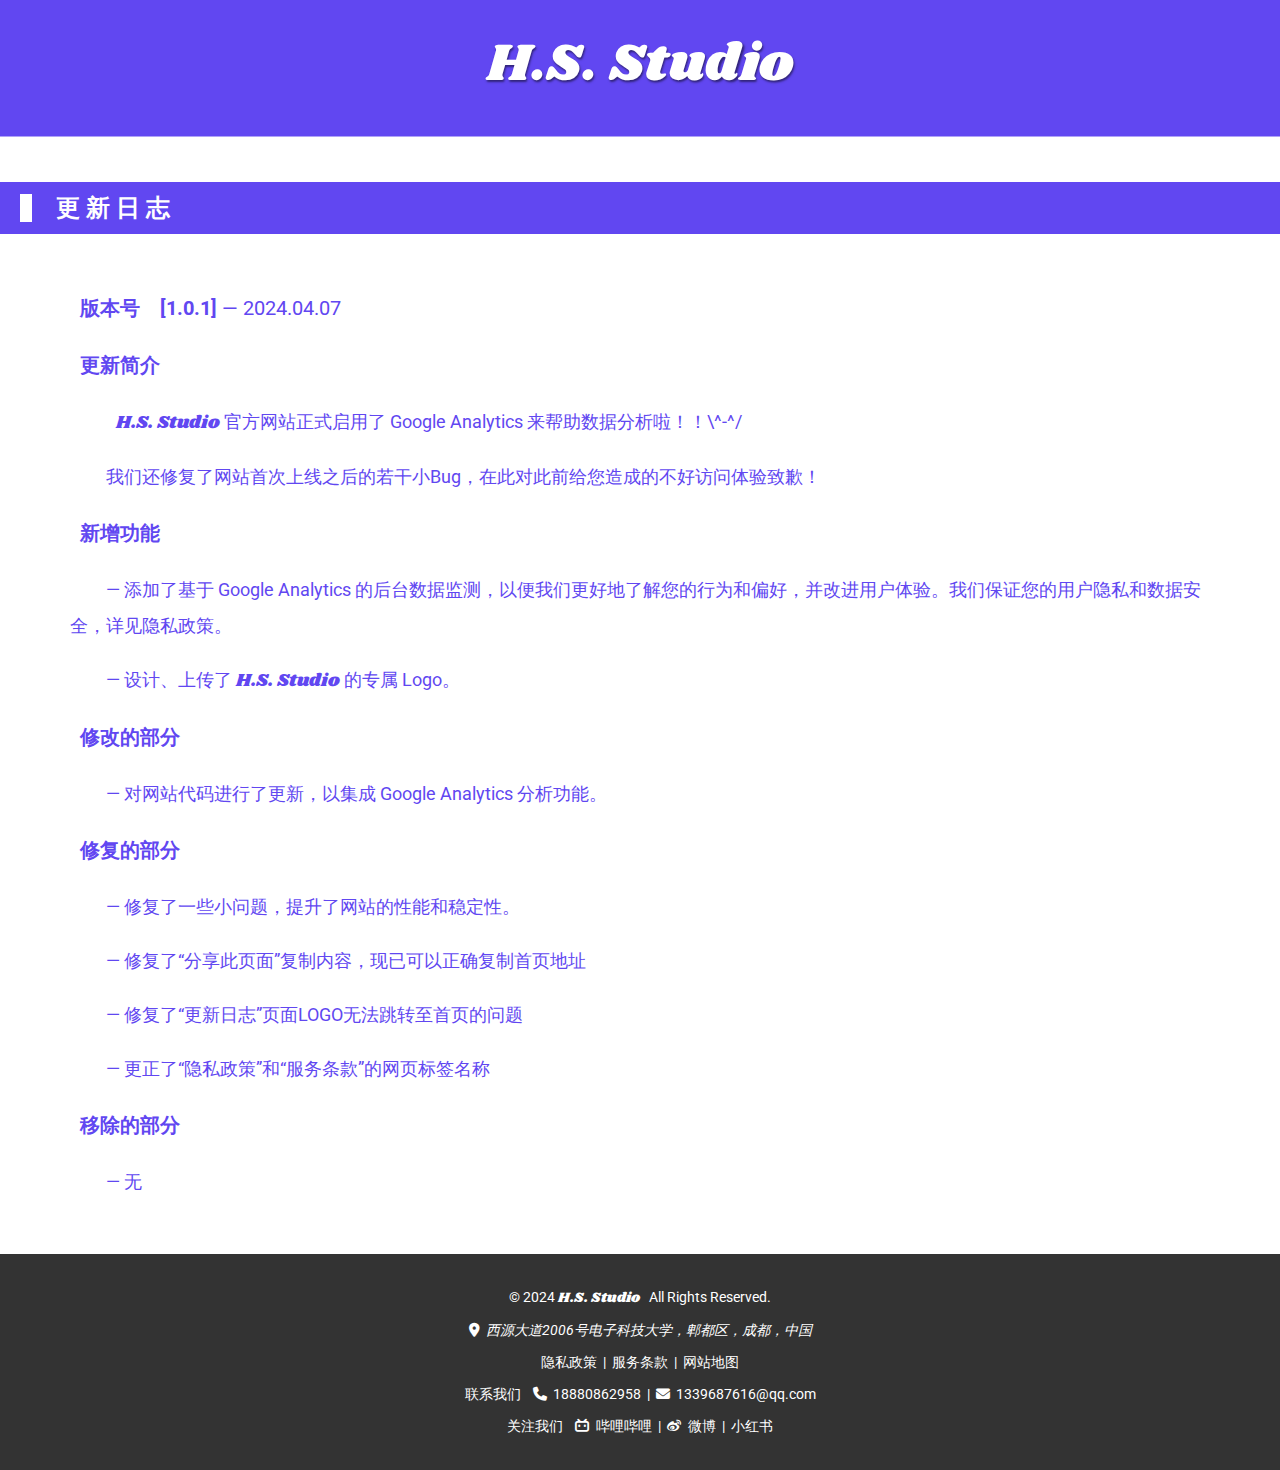
==== changelog.html @ 660ad576 "Add files via upload" ====
<!DOCTYPE html>
<head>
    <meta charset="UTF-8">
    <meta name="viewport" content="width=device-width, initial-scale=1.0">
    <meta name="author" content="冯高阳">
    <link rel="icon" type="image/x-icon" href="assets/fonts/favicon/favicon.ico">
    <title>更新日志</title>

    <link href="assets/fonts/css/all.css" rel="stylesheet">
    <link href="http://fonts.font.im/css?family=Shrikhand" rel="stylesheet">
    <link href="https://fonts.font.im/css?family=Roboto" rel="stylesheet">

    <link rel="stylesheet" type="text/css" href="assets/css/header.css">
    <link rel="stylesheet" type="text/css" href="assets/css/footer.css">
    <link rel="stylesheet" type="text/css" href="assets/css/text.css">

    <!-- Google tag (gtag.js) -->
    <script async src="https://www.googletagmanager.com/gtag/js?id=G-VNW9V05QYS"></script>
    <script>
        window.dataLayer = window.dataLayer || [];
        function gtag(){dataLayer.push(arguments);}
        gtag('js', new Date());

        gtag('config', 'G-VNW9V05QYS');
    </script>
</head>
<body>
    <header class="pages"><h1><a href="index.html">H.S. Studio</a></h1></header>
    <p class="blank"></p>
    <h2><span style="background-color: #fff;">&nbsp;&nbsp;</span>&nbsp;&nbsp;&nbsp;&nbsp;更 新 日 志</h2>
    <p class="blank"></p>

    <h3>版本号 &nbsp;&nbsp;&nbsp;[1.0.1] <span style="font-weight: lighter;">— 2024.04.07</span></h3>
    <h3>更新简介</h3>
    <p class="text" style="padding: 0 80px 0 80px;"><span style="font-family: 'Shrikhand', cursive;">H.S. Studio</span> 官方网站正式启用了 Google Analytics 来帮助数据分析啦！！\^-^/</p>
    <p class="text" style="padding: 0 70px 0 70px;">我们还修复了网站首次上线之后的若干小Bug，在此对此前给您造成的不好访问体验致歉！</p>
    <h3>新增功能</h3>
    <p class="text" style="padding: 0 70px 0 70px;">— 添加了基于 Google Analytics 的后台数据监测，以便我们更好地了解您的行为和偏好，并改进用户体验。我们保证您的用户隐私和数据安全，详见<a href="pages/privacy_policy.html">隐私政策</a>。</p>
    <p class="text" style="padding: 0 70px 0 70px;">— 设计、上传了 <span style="font-family: 'Shrikhand', cursive;">H.S. Studio</span> 的专属 Logo。</p>
    <h3>修改的部分</h3>
    <p class="text" style="padding: 0 70px 0 70px;">— 对网站代码进行了更新，以集成 Google Analytics 分析功能。</p>
    <h3>修复的部分</h3>
    <p class="text" style="padding: 0 70px 0 70px;">— 修复了一些小问题，提升了网站的性能和稳定性。</p>
    <p class="text" style="padding: 0 70px 0 70px;">— 修复了“分享此页面”复制内容，现已可以正确复制首页地址</p>
    <p class="text" style="padding: 0 70px 0 70px;">— 修复了“更新日志”页面LOGO无法跳转至首页的问题</p>
    <p class="text" style="padding: 0 70px 0 70px;">— 更正了“隐私政策”和“服务条款”的网页标签名称</p>
    <h3>移除的部分</h3>
    <p class="text" style="padding: 0 70px 0 70px;">— 无</p>
    
    <p class="blank"></p>
    <footer>
        <p>&copy; 2024 <span style="font-family: 'Shrikhand', cursive;">H.S. Studio</span>&nbsp;&nbsp;&nbsp;All Rights Reserved.</p>
        <p><address><i class="fa-solid fa-location-dot"></i> &nbsp;西源大道2006号电子科技大学，郫都区，成都，中国</address></p>
        <p><a href="pages/privacy_policy.html">隐私政策</a> &nbsp;| &nbsp;<a href="pages/service_terms.html">服务条款</a> &nbsp;| &nbsp;<a href="pages/website_map.html">网站地图</a></p>
        <p>联系我们&nbsp;&nbsp;&nbsp; <i class="fa-solid fa-phone"></i> &nbsp;<a href="tel:18880862958">18880862958</a> &nbsp;| &nbsp;<i class="fa-solid fa-envelope"></i> &nbsp;<a href="mailto:1339687616@qq.com">1339687616@qq.com</a></p>
        <p>关注我们&nbsp;&nbsp;&nbsp; <a href="https://space.bilibili.com/571340690?spm_id_from=333.1007.0.0"><i class="fa-brands fa-bilibili"> &nbsp;</i>哔哩哔哩</a> &nbsp;| &nbsp;<a href="https://weibo.com/u/7781347601"><i class="fa-brands fa-weibo"> &nbsp;</i>微博</a> &nbsp;| &nbsp;<a href="https://www.xiaohongshu.com/user/profile/640d3080000000001f030363?xhsshare=CopyLink&appuid=640d3080000000001f030363&apptime=1712228020">小红书</a></p>
    </footer>
</body>
</html>
---- assets/css/header.css ----
body, header, nav, ul, li, a, h1 {
    margin: 0;
    padding: 0;
    list-style: none;
    text-decoration: none;
}
header {
    background-color: rgb(97, 71, 241);
    color: #fff;
    padding: 10px 0;
    font-family: 'Roboto', sans-serif;
    font-size: 16px;
    transition: all 0.3s ease;
}
h1 {
    font-family: 'Shrikhand', cursive;
    font-size: 48px;
    font-weight: lighter;
    padding: 20px;
    text-align: center;
}
nav ul {
    display: flex;
    justify-content: center;
    border-top: 6px double #fff;
    padding-top: 10px;
}
nav ul li a {
    color: #fff;
    font-size: 18px;
    padding: 12px 20px;
    transition: all 0.3s ease;
}
header.pages:hover {
    text-decoration: none;
    transform: scale(1.1);
    text-shadow: 1px 1px 2px rgba(0, 0, 0, 0.5);
    transition: all 0.3s ease;
}
header.pages a:hover {
    text-decoration: none;
}
nav ul li a:hover {
    background-color: #fff;
    color: rgb(97, 71, 241);
    border-color: #fff;
    text-decoration: none;
}
---- assets/css/footer.css ----
footer {
    background-color: #333;
    color: #fff;
    padding: 20px;
    text-align: center;
    font-family: 'Roboto', sans-serif;
    font-size: 14px;
}  
footer a {
    color: #fff;
    text-decoration: none;
}    
footer a:hover {
    text-decoration: underline;
}
---- assets/css/text.css ----
h2 {
    margin: 0;
    padding: 0;
    list-style: none;
    text-decoration: none;
}
p.blank {
    height: 20px;
    color: #fff;
}
h2 {
    background-color: rgb(97, 71, 241);
    color: #fff;
    padding-top: 10px;
    padding-left: 20px;
    padding-bottom: 10px;
    font-family: 'Roboto', sans-serif;
    font-size: 24px;
}
h3 {
    color: rgb(97, 71, 241);
    padding-top: 5px;
    padding-left: 80px;
    padding-bottom: 5px;
    font-family: 'Roboto', sans-serif;
    font-size: 20px;
}
h4 {
    color: rgb(97, 71, 241);
    padding: 0 0 0 100px;
    font-family: 'Roboto', sans-serif;
    font-size: 18px;
}
a {
    color: inherit;
    text-decoration: none;
}
a:hover {
    text-decoration: underline;
}
a:visited {
    color: inherit;
}
p.text {
    color: rgb(97, 71, 241);
    font-family: 'Roboto', sans-serif;
    font-size: 18px;
    line-height: 2;
    text-indent: 2em;
    padding: 0 50px 0 50px;
}
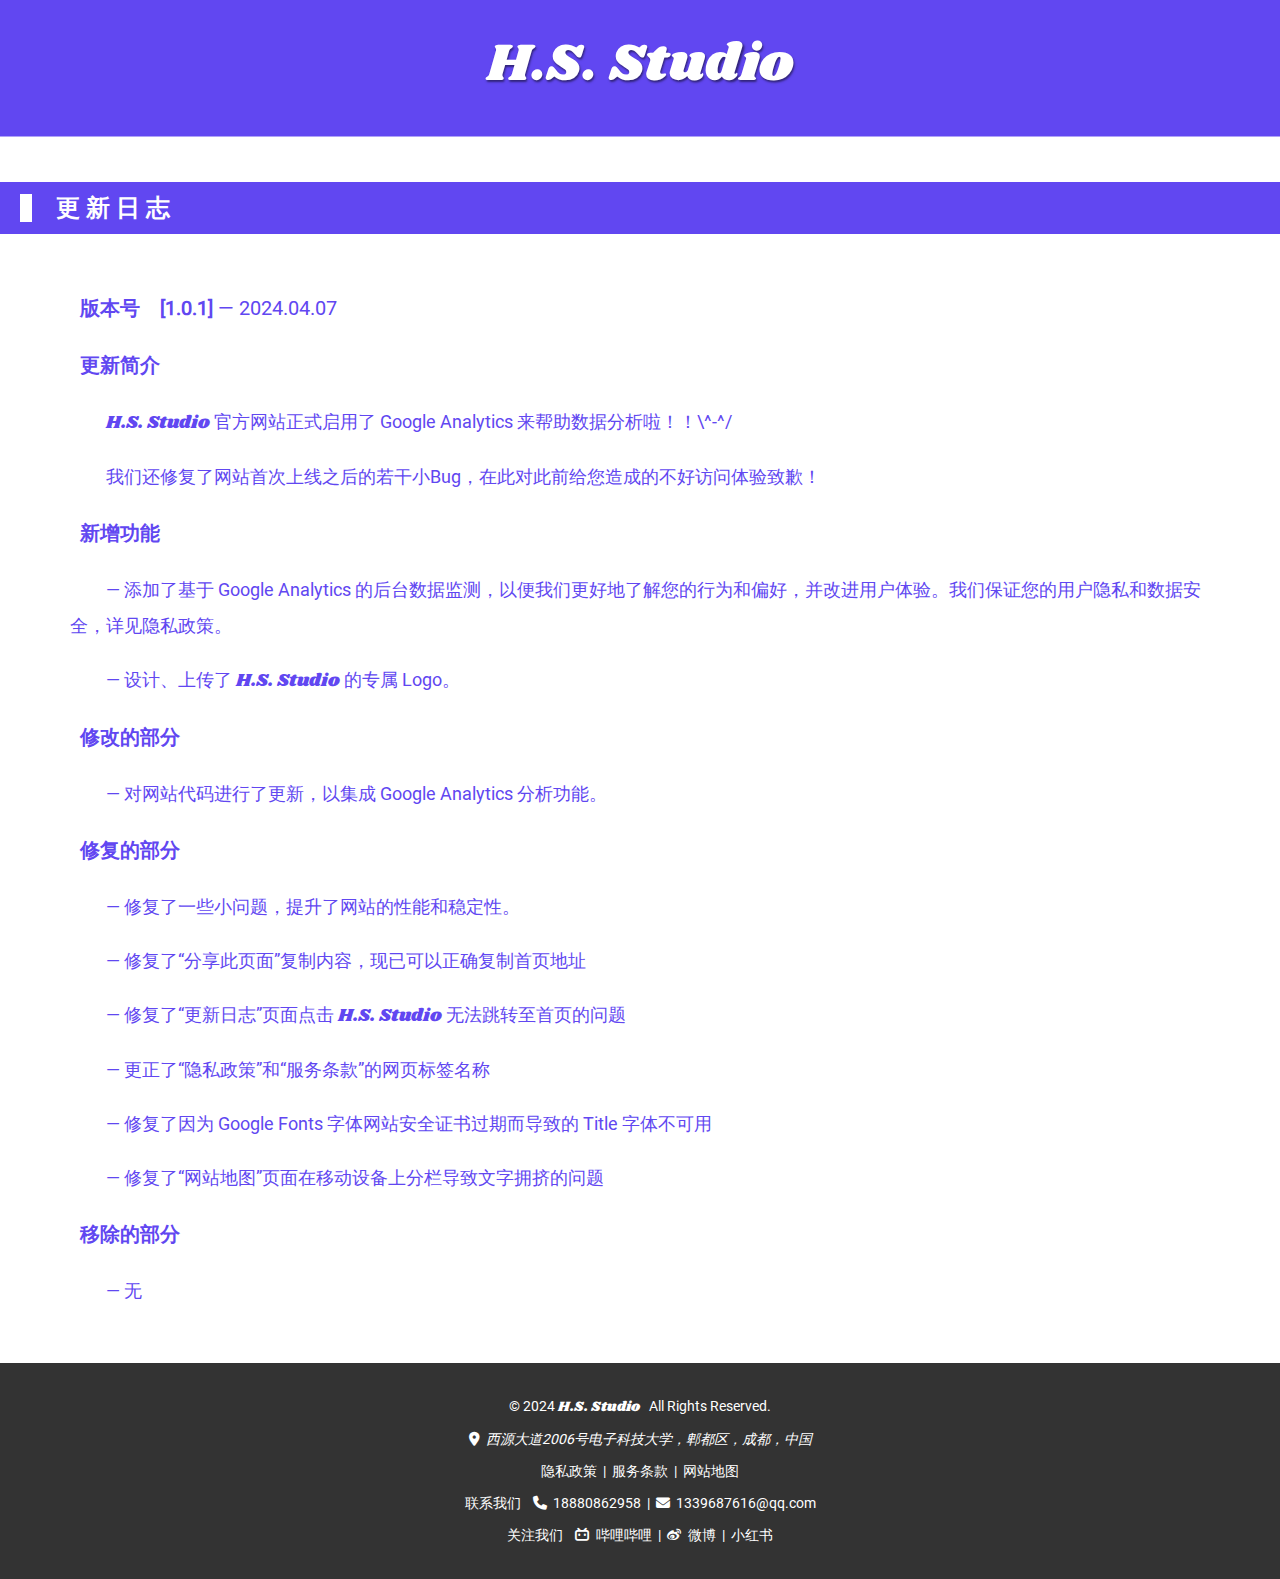
==== commit 1668d419: "Add files via upload" ====
--- a/changelog.html
+++ b/changelog.html
@@ -6,10 +6,8 @@
     <link rel="icon" type="image/x-icon" href="assets/fonts/favicon/favicon.ico">
     <title>更新日志</title>
 
-    <link href="assets/fonts/css/all.css" rel="stylesheet">
-    <link href="http://fonts.font.im/css?family=Shrikhand" rel="stylesheet">
-    <link href="https://fonts.font.im/css?family=Roboto" rel="stylesheet">
-
+    <link rel="stylesheet" type="text/css" href="assets/fonts/css/all.css">
+    <link rel="stylesheet" type="text/css" href="assets/css/font.css">
     <link rel="stylesheet" type="text/css" href="assets/css/header.css">
     <link rel="stylesheet" type="text/css" href="assets/css/footer.css">
     <link rel="stylesheet" type="text/css" href="assets/css/text.css">
@@ -32,7 +30,7 @@
 
     <h3>版本号 &nbsp;&nbsp;&nbsp;[1.0.1] <span style="font-weight: lighter;">— 2024.04.07</span></h3>
     <h3>更新简介</h3>
-    <p class="text" style="padding: 0 80px 0 80px;"><span style="font-family: 'Shrikhand', cursive;">H.S. Studio</span> 官方网站正式启用了 Google Analytics 来帮助数据分析啦！！\^-^/</p>
+    <p class="text" style="padding: 0 70px 0 70px;"><span style="font-family: 'Shrikhand', cursive;">H.S. Studio</span> 官方网站正式启用了 Google Analytics 来帮助数据分析啦！！\^-^/</p>
     <p class="text" style="padding: 0 70px 0 70px;">我们还修复了网站首次上线之后的若干小Bug，在此对此前给您造成的不好访问体验致歉！</p>
     <h3>新增功能</h3>
     <p class="text" style="padding: 0 70px 0 70px;">— 添加了基于 Google Analytics 的后台数据监测，以便我们更好地了解您的行为和偏好，并改进用户体验。我们保证您的用户隐私和数据安全，详见<a href="pages/privacy_policy.html">隐私政策</a>。</p>
@@ -42,8 +40,10 @@
     <h3>修复的部分</h3>
     <p class="text" style="padding: 0 70px 0 70px;">— 修复了一些小问题，提升了网站的性能和稳定性。</p>
     <p class="text" style="padding: 0 70px 0 70px;">— 修复了“分享此页面”复制内容，现已可以正确复制首页地址</p>
-    <p class="text" style="padding: 0 70px 0 70px;">— 修复了“更新日志”页面LOGO无法跳转至首页的问题</p>
+    <p class="text" style="padding: 0 70px 0 70px;">— 修复了“更新日志”页面点击 <span style="font-family: 'Shrikhand', cursive;">H.S. Studio</span> 无法跳转至首页的问题</p>
     <p class="text" style="padding: 0 70px 0 70px;">— 更正了“隐私政策”和“服务条款”的网页标签名称</p>
+    <p class="text" style="padding: 0 70px 0 70px;">— 修复了因为 Google Fonts 字体网站安全证书过期而导致的 Title 字体不可用</p>
+    <p class="text" style="padding: 0 70px 0 70px;">— 修复了“网站地图”页面在移动设备上分栏导致文字拥挤的问题</p>
     <h3>移除的部分</h3>
     <p class="text" style="padding: 0 70px 0 70px;">— 无</p>
     
--- a/assets/css/font.css
+++ b/assets/css/font.css
@@ -0,0 +1,9 @@
+@font-face {
+    font-family: 'Shrikhand';
+    src: url('../fonts/webfonts/Shrikhand/Shrikhand-Regular.ttf') format('truetype');
+}
+
+@font-face {
+    font-family: 'Roboto';
+    src: url('../fonts/webfonts/Roboto/Roboto-Regular.ttf') format('truetype');
+}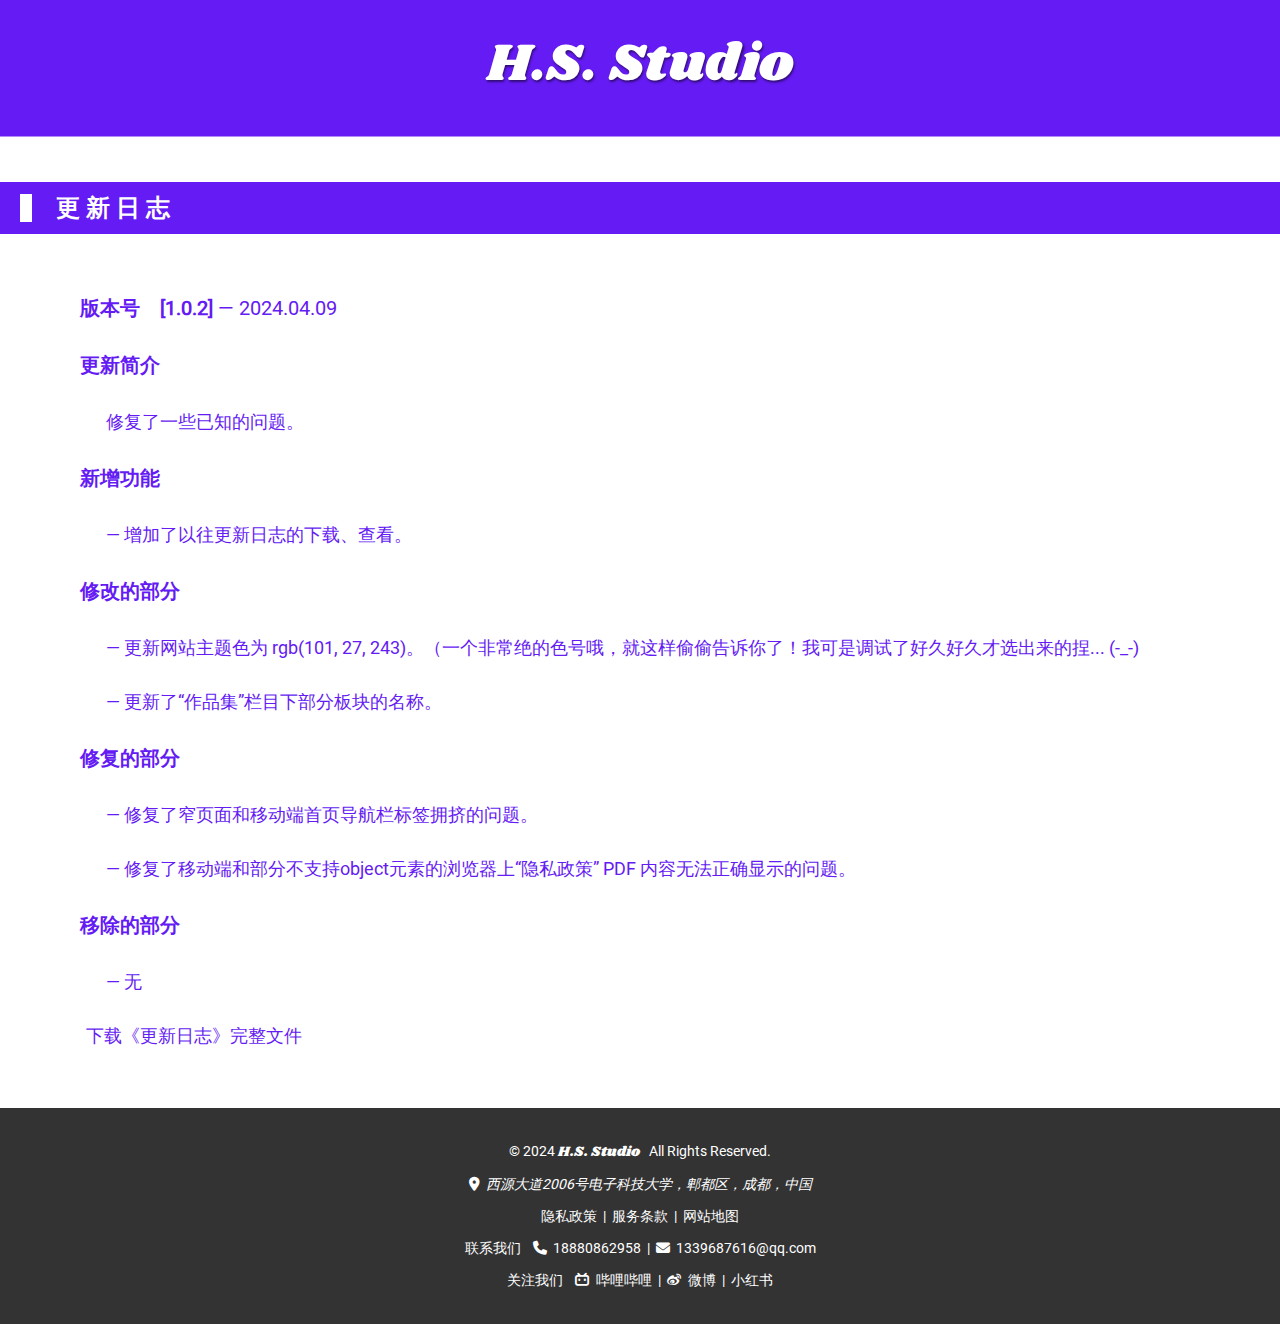
==== commit 28b54997: "Add files via upload" ====
--- a/changelog.html
+++ b/changelog.html
@@ -28,24 +28,21 @@
     <h2><span style="background-color: #fff;">&nbsp;&nbsp;</span>&nbsp;&nbsp;&nbsp;&nbsp;更 新 日 志</h2>
     <p class="blank"></p>
 
-    <h3>版本号 &nbsp;&nbsp;&nbsp;[1.0.1] <span style="font-weight: lighter;">— 2024.04.07</span></h3>
+    <h3>版本号 &nbsp;&nbsp;&nbsp;[1.0.2] <span style="font-weight: lighter;">— 2024.04.09</span></h3>
     <h3>更新简介</h3>
-    <p class="text" style="padding: 0 70px 0 70px;"><span style="font-family: 'Shrikhand', cursive;">H.S. Studio</span> 官方网站正式启用了 Google Analytics 来帮助数据分析啦！！\^-^/</p>
-    <p class="text" style="padding: 0 70px 0 70px;">我们还修复了网站首次上线之后的若干小Bug，在此对此前给您造成的不好访问体验致歉！</p>
+    <p class="text" style="padding: 0 70px 0 70px;">修复了一些已知的问题。</p>
     <h3>新增功能</h3>
-    <p class="text" style="padding: 0 70px 0 70px;">— 添加了基于 Google Analytics 的后台数据监测，以便我们更好地了解您的行为和偏好，并改进用户体验。我们保证您的用户隐私和数据安全，详见<a href="pages/privacy_policy.html">隐私政策</a>。</p>
-    <p class="text" style="padding: 0 70px 0 70px;">— 设计、上传了 <span style="font-family: 'Shrikhand', cursive;">H.S. Studio</span> 的专属 Logo。</p>
+    <p class="text" style="padding: 0 70px 0 70px;">— 增加了以往更新日志的下载、查看。</p>
     <h3>修改的部分</h3>
-    <p class="text" style="padding: 0 70px 0 70px;">— 对网站代码进行了更新，以集成 Google Analytics 分析功能。</p>
+    <p class="text" style="padding: 0 70px 0 70px;">— 更新网站主题色为 rgb(101, 27, 243)。（一个非常绝的色号哦，就这样偷偷告诉你了！我可是调试了好久好久才选出来的捏... (-_-)</p>
+    <p class="text" style="padding: 0 70px 0 70px;">— 更新了“作品集”栏目下部分板块的名称。</p>
     <h3>修复的部分</h3>
-    <p class="text" style="padding: 0 70px 0 70px;">— 修复了一些小问题，提升了网站的性能和稳定性。</p>
-    <p class="text" style="padding: 0 70px 0 70px;">— 修复了“分享此页面”复制内容，现已可以正确复制首页地址</p>
-    <p class="text" style="padding: 0 70px 0 70px;">— 修复了“更新日志”页面点击 <span style="font-family: 'Shrikhand', cursive;">H.S. Studio</span> 无法跳转至首页的问题</p>
-    <p class="text" style="padding: 0 70px 0 70px;">— 更正了“隐私政策”和“服务条款”的网页标签名称</p>
-    <p class="text" style="padding: 0 70px 0 70px;">— 修复了因为 Google Fonts 字体网站安全证书过期而导致的 Title 字体不可用</p>
-    <p class="text" style="padding: 0 70px 0 70px;">— 修复了“网站地图”页面在移动设备上分栏导致文字拥挤的问题</p>
+    <p class="text" style="padding: 0 70px 0 70px;">— 修复了窄页面和移动端首页导航栏标签拥挤的问题。</p>
+    <p class="text" style="padding: 0 70px 0 70px;">— 修复了移动端和部分不支持object元素的浏览器上“隐私政策” PDF 内容无法正确显示的问题。</p>
     <h3>移除的部分</h3>
     <p class="text" style="padding: 0 70px 0 70px;">— 无</p>
+
+    <p class="text"><a href="data/changelog.txt" download>下载《更新日志》完整文件</a></p>
     
     <p class="blank"></p>
     <footer>
--- a/assets/css/header.css
+++ b/assets/css/header.css
@@ -5,7 +5,7 @@
     text-decoration: none;
 }
 header {
-    background-color: rgb(97, 71, 241);
+    background-color: rgb(101, 27, 243);
     color: #fff;
     padding: 10px 0;
     font-family: 'Roboto', sans-serif;
@@ -42,7 +42,7 @@
 }
 nav ul li a:hover {
     background-color: #fff;
-    color: rgb(97, 71, 241);
+    color: rgb(101, 27, 243);
     border-color: #fff;
     text-decoration: none;
 }--- a/assets/css/text.css
+++ b/assets/css/text.css
@@ -9,7 +9,7 @@
     color: #fff;
 }
 h2 {
-    background-color: rgb(97, 71, 241);
+    background-color: rgb(101, 27, 243);
     color: #fff;
     padding-top: 10px;
     padding-left: 20px;
@@ -18,7 +18,7 @@
     font-size: 24px;
 }
 h3 {
-    color: rgb(97, 71, 241);
+    color: rgb(101, 27, 243);
     padding-top: 5px;
     padding-left: 80px;
     padding-bottom: 5px;
@@ -26,7 +26,7 @@
     font-size: 20px;
 }
 h4 {
-    color: rgb(97, 71, 241);
+    color: rgb(101, 27, 243);
     padding: 0 0 0 100px;
     font-family: 'Roboto', sans-serif;
     font-size: 18px;
@@ -42,7 +42,7 @@
     color: inherit;
 }
 p.text {
-    color: rgb(97, 71, 241);
+    color: rgb(101, 27, 243);
     font-family: 'Roboto', sans-serif;
     font-size: 18px;
     line-height: 2;
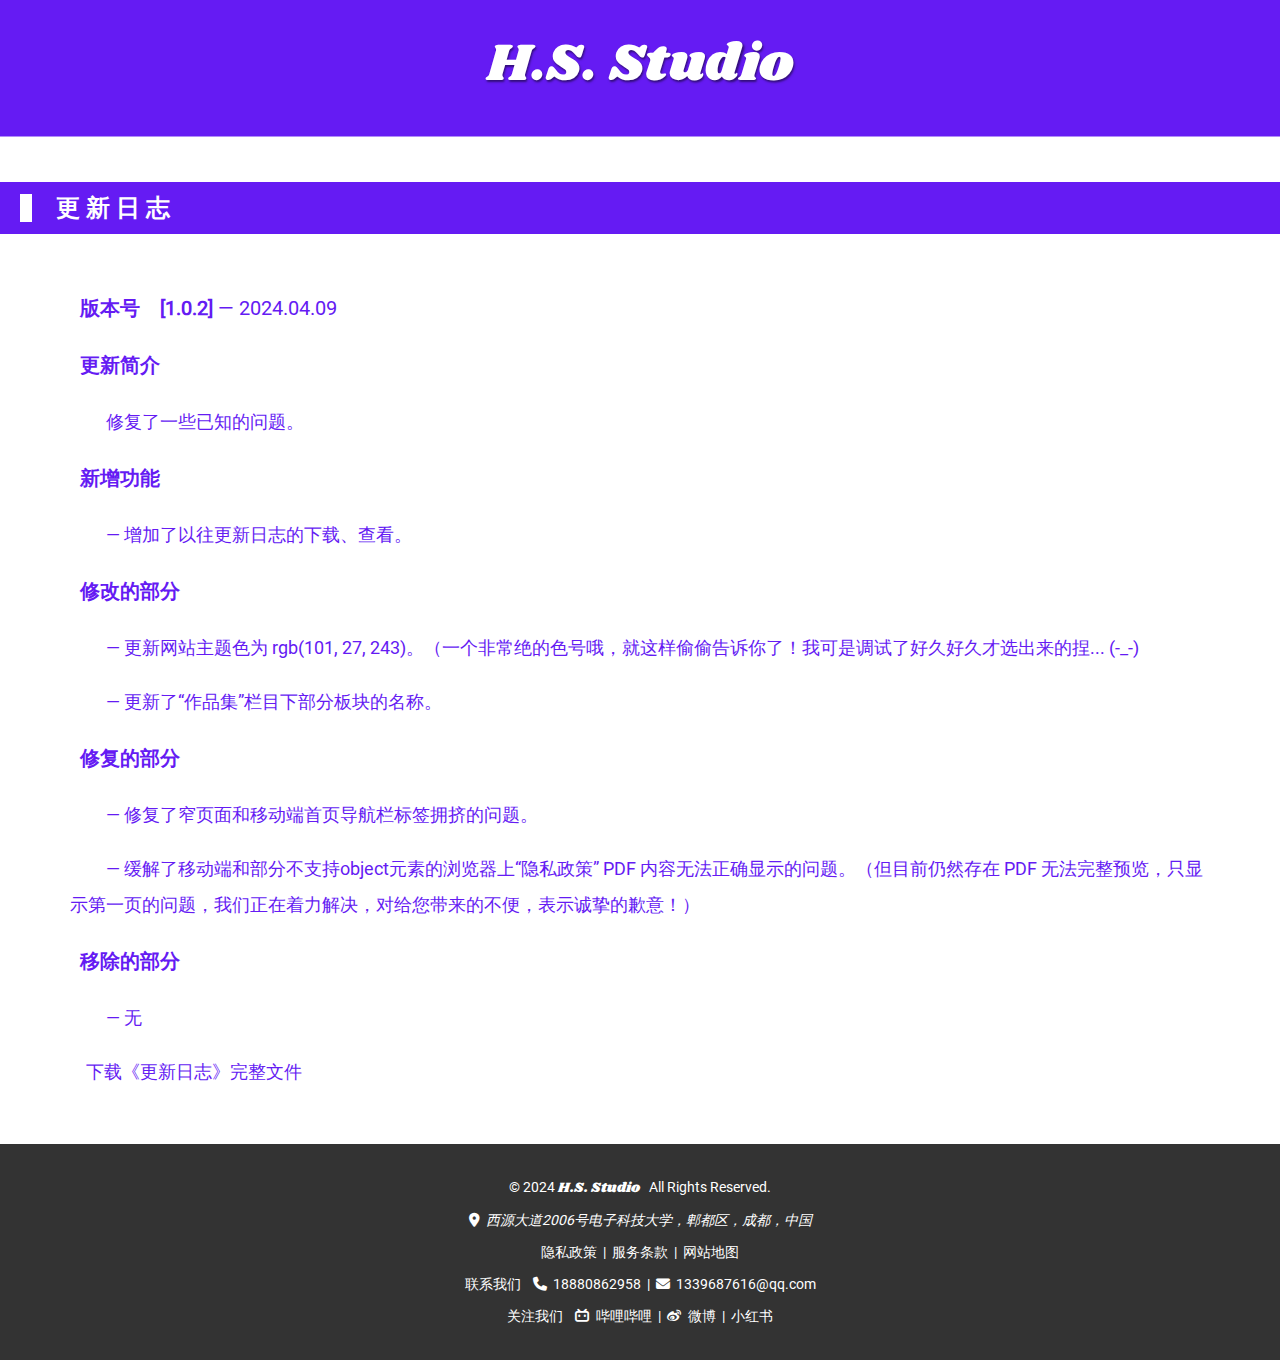
==== commit 31cf7b6b: "Add files via upload" ====
--- a/changelog.html
+++ b/changelog.html
@@ -38,7 +38,7 @@
     <p class="text" style="padding: 0 70px 0 70px;">— 更新了“作品集”栏目下部分板块的名称。</p>
     <h3>修复的部分</h3>
     <p class="text" style="padding: 0 70px 0 70px;">— 修复了窄页面和移动端首页导航栏标签拥挤的问题。</p>
-    <p class="text" style="padding: 0 70px 0 70px;">— 修复了移动端和部分不支持object元素的浏览器上“隐私政策” PDF 内容无法正确显示的问题。</p>
+    <p class="text" style="padding: 0 70px 0 70px;">— 缓解了移动端和部分不支持object元素的浏览器上“隐私政策” PDF 内容无法正确显示的问题。（但目前仍然存在 PDF 无法完整预览，只显示第一页的问题，我们正在着力解决，对给您带来的不便，表示诚挚的歉意！）</p>
     <h3>移除的部分</h3>
     <p class="text" style="padding: 0 70px 0 70px;">— 无</p>
 
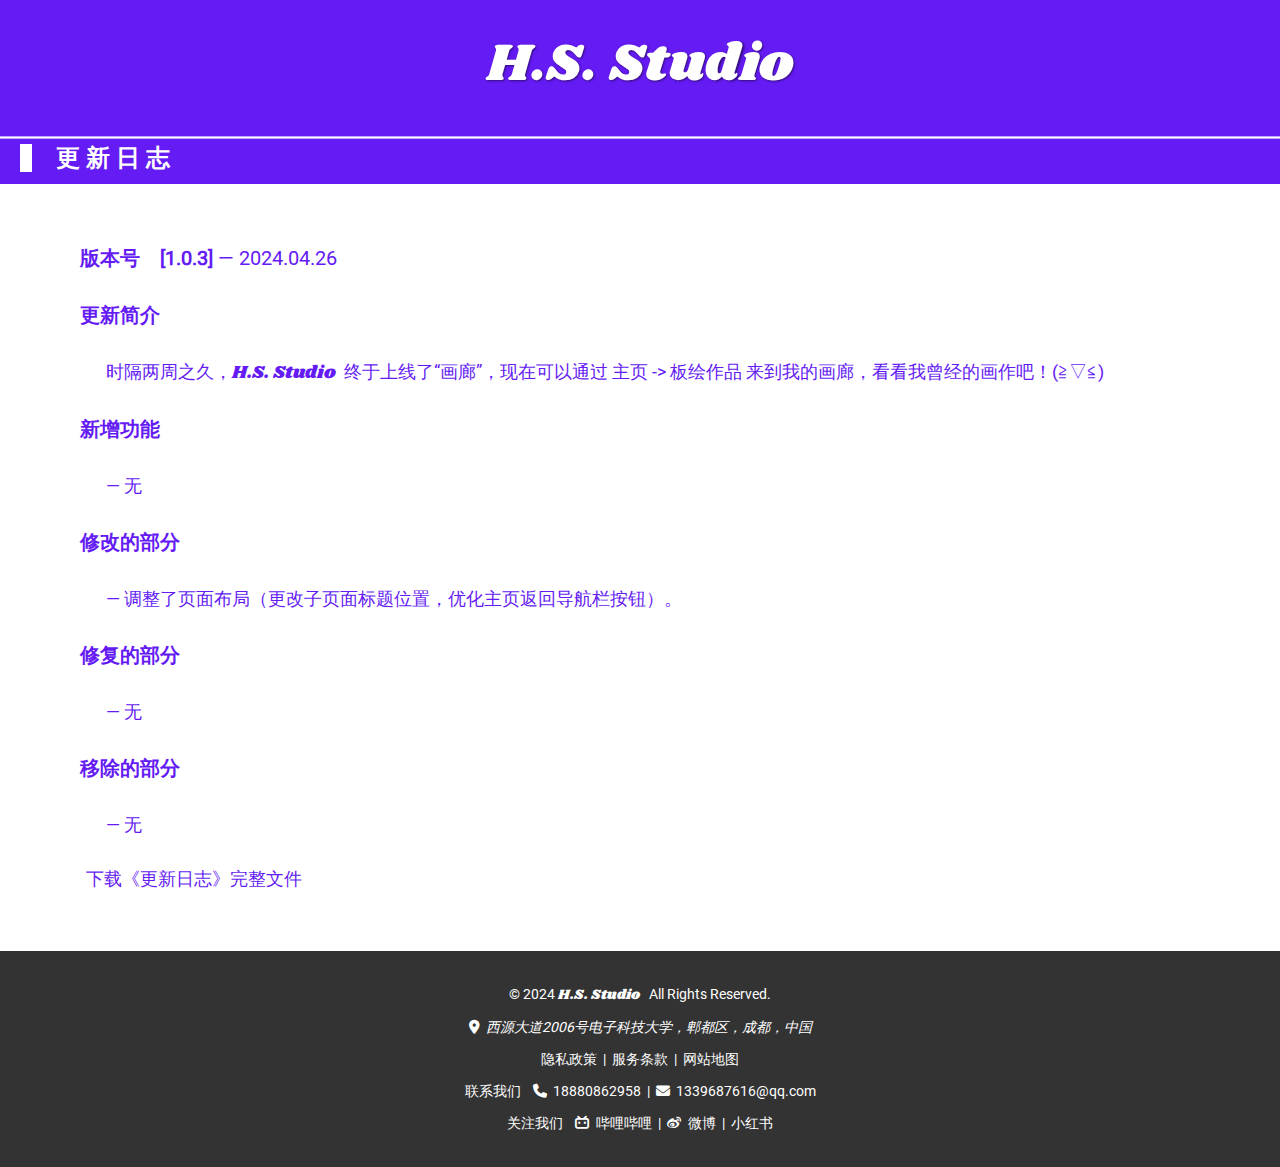
==== commit 37c6aa4b: "Add files via upload" ====
--- a/changelog.html
+++ b/changelog.html
@@ -23,22 +23,19 @@
     </script>
 </head>
 <body>
-    <header class="pages"><h1><a href="index.html">H.S. Studio</a></h1></header>
-    <p class="blank"></p>
+    <header class="pages" style="border-bottom: 2px solid #fff;"><h1><a href="index.html">H.S. Studio</a></h1></header>
     <h2><span style="background-color: #fff;">&nbsp;&nbsp;</span>&nbsp;&nbsp;&nbsp;&nbsp;更 新 日 志</h2>
     <p class="blank"></p>
 
-    <h3>版本号 &nbsp;&nbsp;&nbsp;[1.0.2] <span style="font-weight: lighter;">— 2024.04.09</span></h3>
+    <h3>版本号 &nbsp;&nbsp;&nbsp;[1.0.3] <span style="font-weight: lighter;">— 2024.04.26</span></h3>
     <h3>更新简介</h3>
-    <p class="text" style="padding: 0 70px 0 70px;">修复了一些已知的问题。</p>
+    <p class="text" style="padding: 0 70px 0 70px;">时隔两周之久，<span style="font-family: 'Shrikhand', cursive;">H.S. Studio</span> &nbsp;终于上线了“画廊”，现在可以通过 <a href="./index.html">主页</a> -> <a href="./pages/procreate.html">板绘作品</a> 来到我的画廊，看看我曾经的画作吧！(≧▽≦)</p>
     <h3>新增功能</h3>
-    <p class="text" style="padding: 0 70px 0 70px;">— 增加了以往更新日志的下载、查看。</p>
+    <p class="text" style="padding: 0 70px 0 70px;">— 无</p>
     <h3>修改的部分</h3>
-    <p class="text" style="padding: 0 70px 0 70px;">— 更新网站主题色为 rgb(101, 27, 243)。（一个非常绝的色号哦，就这样偷偷告诉你了！我可是调试了好久好久才选出来的捏... (-_-)</p>
-    <p class="text" style="padding: 0 70px 0 70px;">— 更新了“作品集”栏目下部分板块的名称。</p>
+    <p class="text" style="padding: 0 70px 0 70px;">— 调整了页面布局（更改子页面标题位置，优化主页返回导航栏按钮）。</p>
     <h3>修复的部分</h3>
-    <p class="text" style="padding: 0 70px 0 70px;">— 修复了窄页面和移动端首页导航栏标签拥挤的问题。</p>
-    <p class="text" style="padding: 0 70px 0 70px;">— 缓解了移动端和部分不支持object元素的浏览器上“隐私政策” PDF 内容无法正确显示的问题。（但目前仍然存在 PDF 无法完整预览，只显示第一页的问题，我们正在着力解决，对给您带来的不便，表示诚挚的歉意！）</p>
+    <p class="text" style="padding: 0 70px 0 70px;">— 无</p>
     <h3>移除的部分</h3>
     <p class="text" style="padding: 0 70px 0 70px;">— 无</p>
 
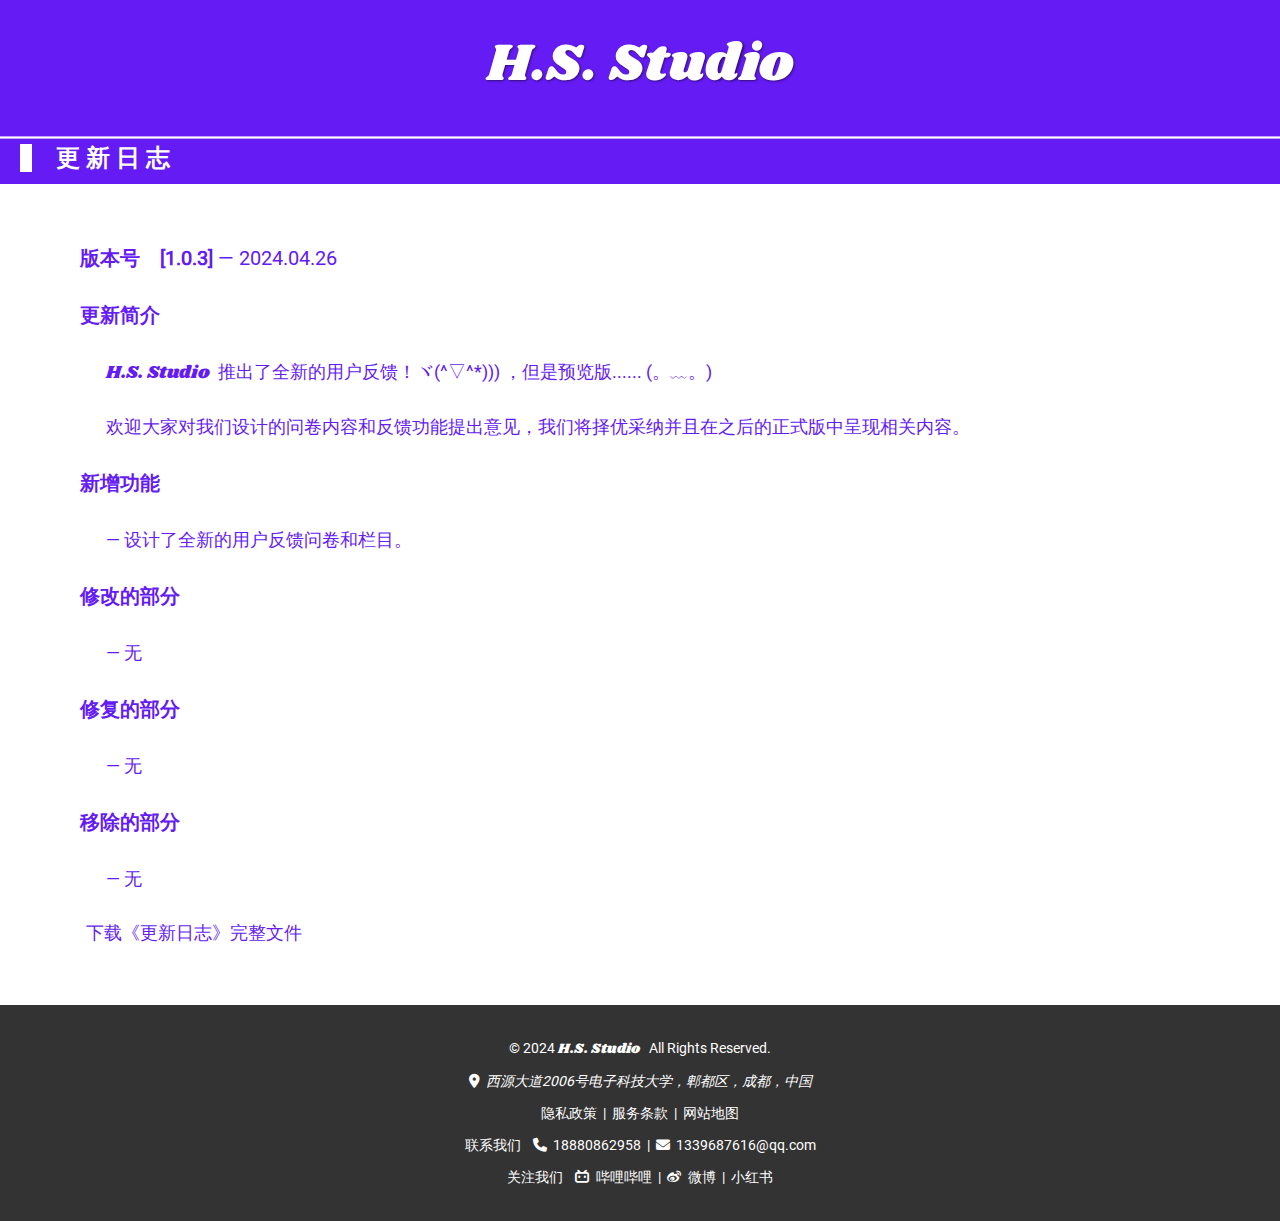
==== commit 226a1658: "Add files via upload" ====
--- a/changelog.html
+++ b/changelog.html
@@ -29,11 +29,12 @@
 
     <h3>版本号 &nbsp;&nbsp;&nbsp;[1.0.3] <span style="font-weight: lighter;">— 2024.04.26</span></h3>
     <h3>更新简介</h3>
-    <p class="text" style="padding: 0 70px 0 70px;">时隔两周之久，<span style="font-family: 'Shrikhand', cursive;">H.S. Studio</span> &nbsp;终于上线了“画廊”，现在可以通过 <a href="./index.html">主页</a> -> <a href="./pages/procreate.html">板绘作品</a> 来到我的画廊，看看我曾经的画作吧！(≧▽≦)</p>
+    <p class="text" style="padding: 0 70px 0 70px;"><span style="font-family: 'Shrikhand', cursive;">H.S. Studio</span> &nbsp;推出了全新的用户反馈！ヾ(^▽^*))) ，但是预览版...... (。﹏。)</p>
+    <p class="text" style="padding: 0 70px 0 70px;">欢迎大家对我们设计的问卷内容和反馈功能提出意见，我们将择优采纳并且在之后的正式版中呈现相关内容。</p>
     <h3>新增功能</h3>
+    <p class="text" style="padding: 0 70px 0 70px;">— 设计了全新的用户反馈问卷和栏目。</p>
+    <h3>修改的部分</h3>
     <p class="text" style="padding: 0 70px 0 70px;">— 无</p>
-    <h3>修改的部分</h3>
-    <p class="text" style="padding: 0 70px 0 70px;">— 调整了页面布局（更改子页面标题位置，优化主页返回导航栏按钮）。</p>
     <h3>修复的部分</h3>
     <p class="text" style="padding: 0 70px 0 70px;">— 无</p>
     <h3>移除的部分</h3>
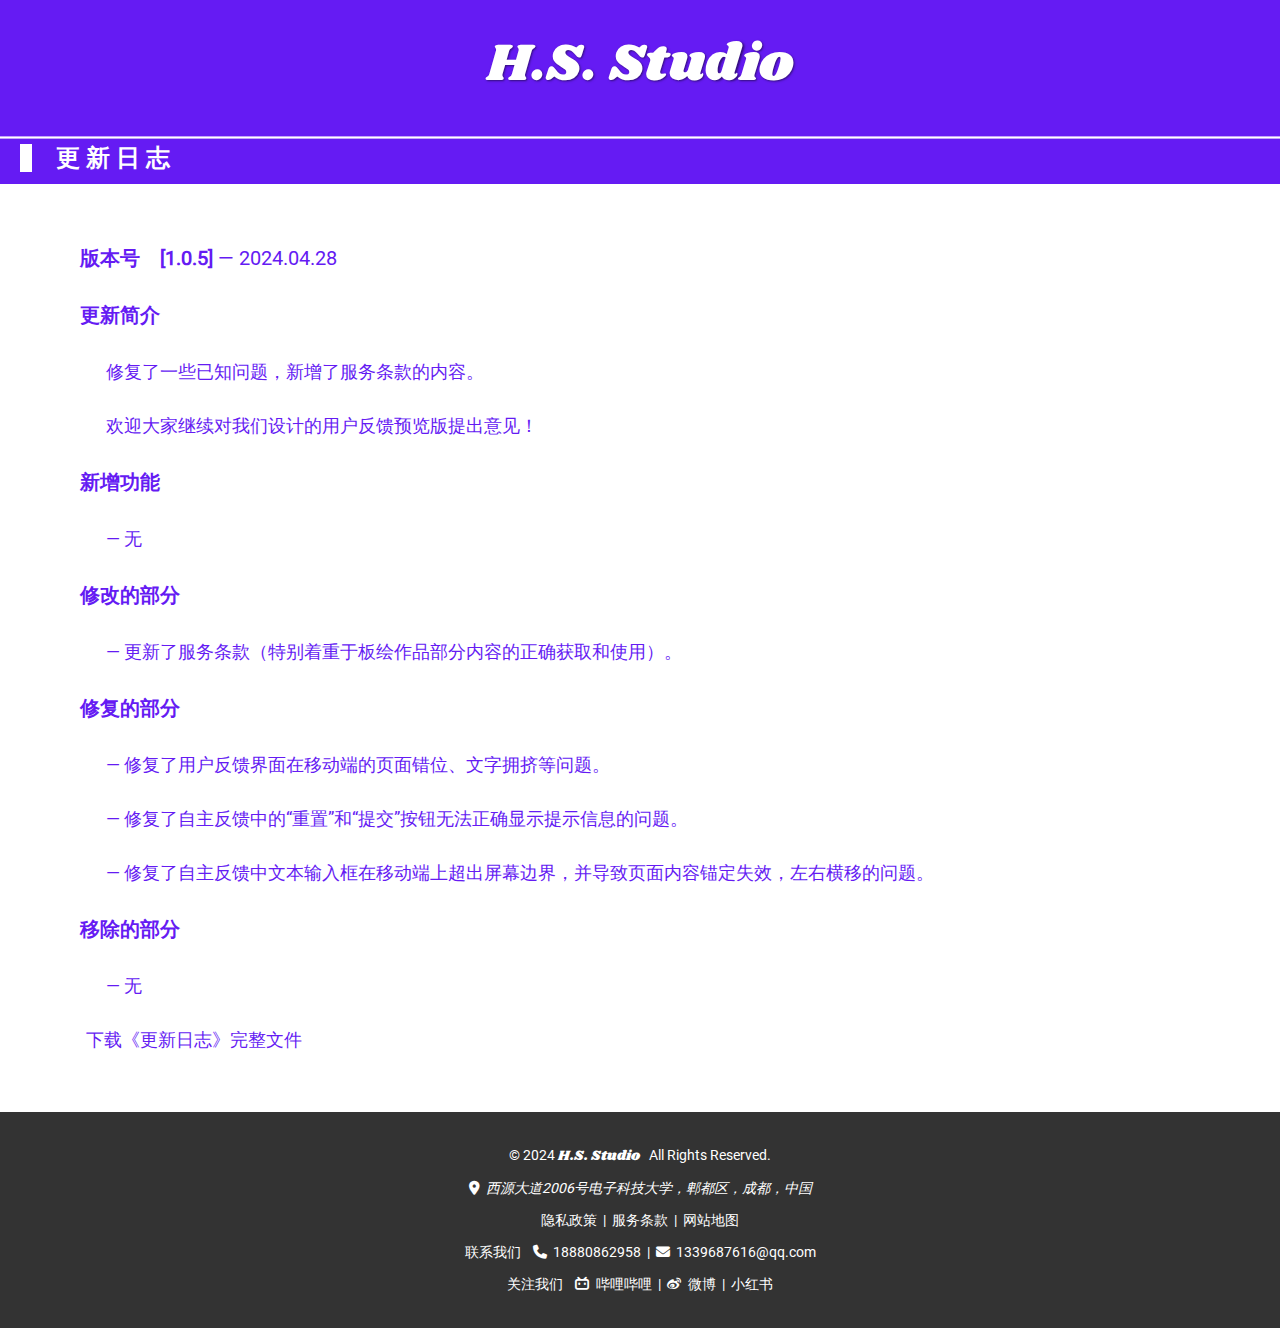
==== commit 47457035: "Add files via upload" ====
--- a/changelog.html
+++ b/changelog.html
@@ -27,16 +27,18 @@
     <h2><span style="background-color: #fff;">&nbsp;&nbsp;</span>&nbsp;&nbsp;&nbsp;&nbsp;更 新 日 志</h2>
     <p class="blank"></p>
 
-    <h3>版本号 &nbsp;&nbsp;&nbsp;[1.0.3] <span style="font-weight: lighter;">— 2024.04.26</span></h3>
+    <h3>版本号 &nbsp;&nbsp;&nbsp;[1.0.5] <span style="font-weight: lighter;">— 2024.04.28</span></h3>
     <h3>更新简介</h3>
-    <p class="text" style="padding: 0 70px 0 70px;"><span style="font-family: 'Shrikhand', cursive;">H.S. Studio</span> &nbsp;推出了全新的用户反馈！ヾ(^▽^*))) ，但是预览版...... (。﹏。)</p>
-    <p class="text" style="padding: 0 70px 0 70px;">欢迎大家对我们设计的问卷内容和反馈功能提出意见，我们将择优采纳并且在之后的正式版中呈现相关内容。</p>
+    <p class="text" style="padding: 0 70px 0 70px;">修复了一些已知问题，新增了服务条款的内容。</p>
+    <p class="text" style="padding: 0 70px 0 70px;">欢迎大家继续对我们设计的用户反馈预览版提出意见！</p>
     <h3>新增功能</h3>
-    <p class="text" style="padding: 0 70px 0 70px;">— 设计了全新的用户反馈问卷和栏目。</p>
+    <p class="text" style="padding: 0 70px 0 70px;">— 无</p>
     <h3>修改的部分</h3>
-    <p class="text" style="padding: 0 70px 0 70px;">— 无</p>
+    <p class="text" style="padding: 0 70px 0 70px;">— 更新了服务条款（特别着重于板绘作品部分内容的正确获取和使用）。</p>
     <h3>修复的部分</h3>
-    <p class="text" style="padding: 0 70px 0 70px;">— 无</p>
+    <p class="text" style="padding: 0 70px 0 70px;">— 修复了用户反馈界面在移动端的页面错位、文字拥挤等问题。</p>
+    <p class="text" style="padding: 0 70px 0 70px;">— 修复了自主反馈中的“重置”和“提交”按钮无法正确显示提示信息的问题。</p>
+    <p class="text" style="padding: 0 70px 0 70px;">— 修复了自主反馈中文本输入框在移动端上超出屏幕边界，并导致页面内容锚定失效，左右横移的问题。</p>
     <h3>移除的部分</h3>
     <p class="text" style="padding: 0 70px 0 70px;">— 无</p>
 
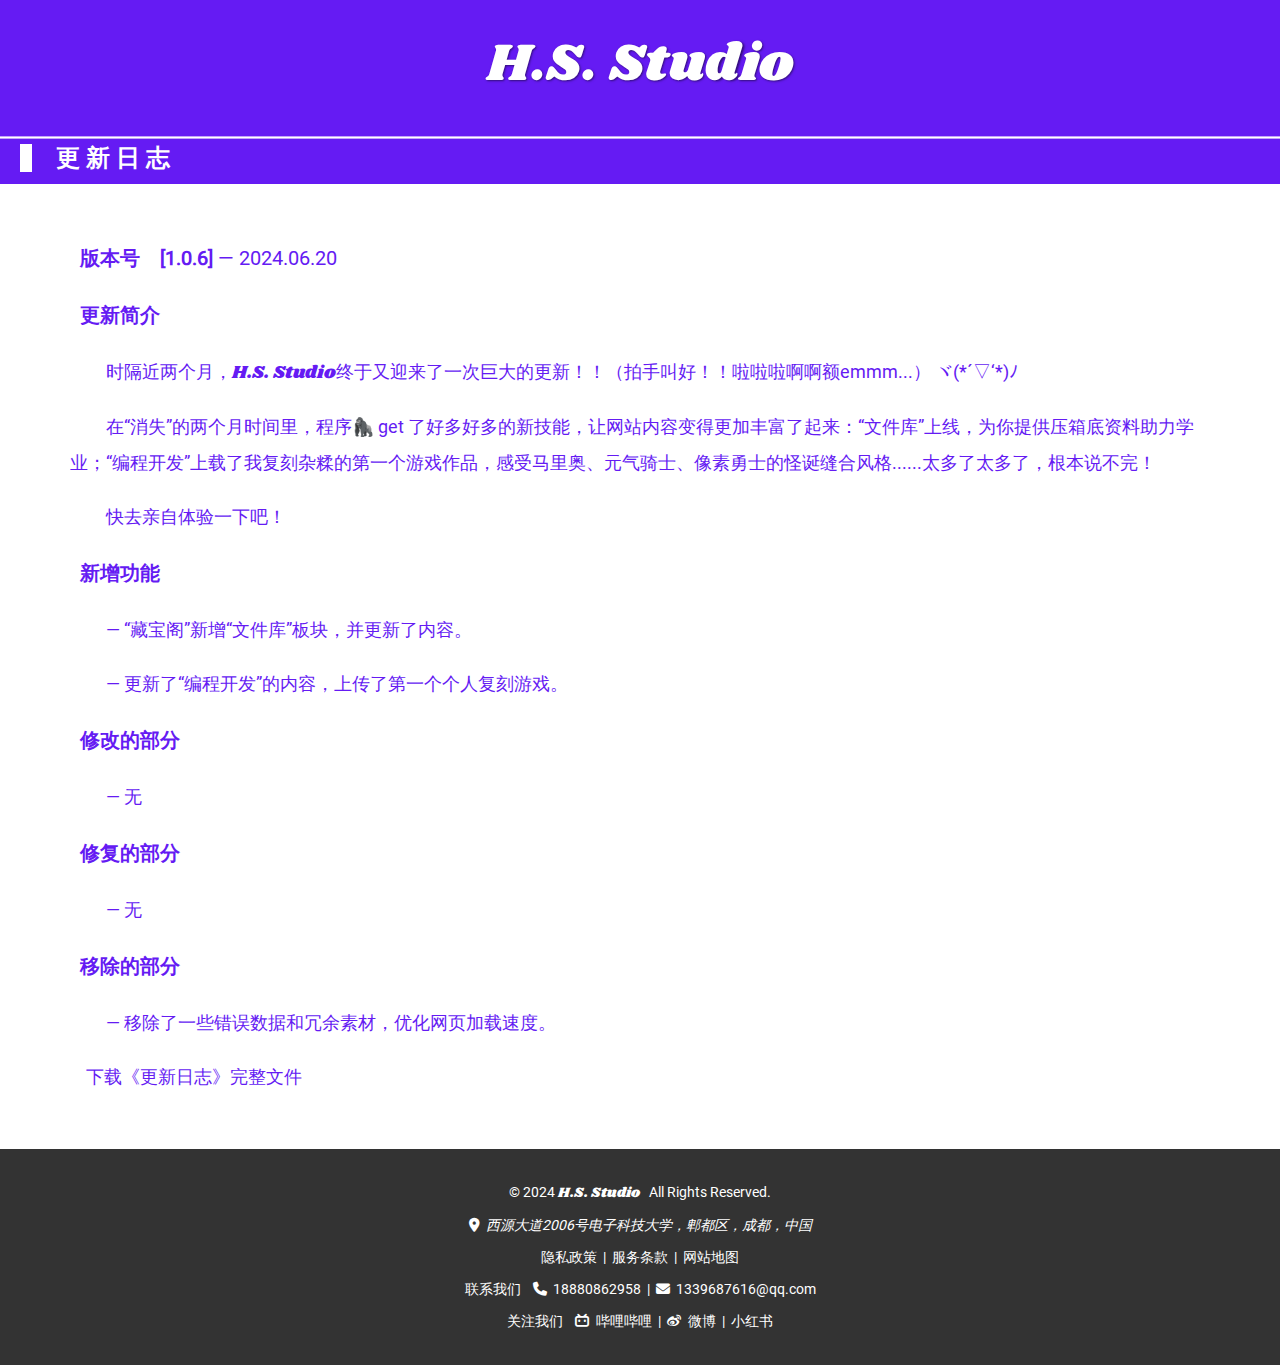
==== commit e051392f: "更新了“更新日志”。" ====
--- a/changelog.html
+++ b/changelog.html
@@ -27,20 +27,20 @@
     <h2><span style="background-color: #fff;">&nbsp;&nbsp;</span>&nbsp;&nbsp;&nbsp;&nbsp;更 新 日 志</h2>
     <p class="blank"></p>
 
-    <h3>版本号 &nbsp;&nbsp;&nbsp;[1.0.5] <span style="font-weight: lighter;">— 2024.04.28</span></h3>
+    <h3>版本号 &nbsp;&nbsp;&nbsp;[1.0.6] <span style="font-weight: lighter;">— 2024.06.20</span></h3>
     <h3>更新简介</h3>
-    <p class="text" style="padding: 0 70px 0 70px;">修复了一些已知问题，新增了服务条款的内容。</p>
-    <p class="text" style="padding: 0 70px 0 70px;">欢迎大家继续对我们设计的用户反馈预览版提出意见！</p>
+    <p class="text" style="padding: 0 70px 0 70px;">时隔近两个月，<span style="font-family: 'Shrikhand', cursive;">H.S. Studio</span>终于又迎来了一次巨大的更新！！（拍手叫好！！啦啦啦啊啊额emmm...） ヾ(*´▽‘*)ﾉ</p>
+    <p class="text" style="padding: 0 70px 0 70px;">在“消失”的两个月时间里，程序🦍 get 了好多好多的新技能，让网站内容变得更加丰富了起来：“文件库”上线，为你提供压箱底资料助力学业；“编程开发”上载了我复刻杂糅的第一个游戏作品，感受马里奥、元气骑士、像素勇士的怪诞缝合风格......太多了太多了，根本说不完！</p>
+    <p class="text" style="padding: 0 70px 0 70px;">快去亲自体验一下吧！</p>
     <h3>新增功能</h3>
+    <p class="text" style="padding: 0 70px 0 70px;">— “藏宝阁”新增“文件库”板块，并更新了内容。</p>
+    <p class="text" style="padding: 0 70px 0 70px;">— 更新了“编程开发”的内容，上传了第一个个人复刻游戏。</p>
+    <h3>修改的部分</h3>
     <p class="text" style="padding: 0 70px 0 70px;">— 无</p>
-    <h3>修改的部分</h3>
-    <p class="text" style="padding: 0 70px 0 70px;">— 更新了服务条款（特别着重于板绘作品部分内容的正确获取和使用）。</p>
     <h3>修复的部分</h3>
-    <p class="text" style="padding: 0 70px 0 70px;">— 修复了用户反馈界面在移动端的页面错位、文字拥挤等问题。</p>
-    <p class="text" style="padding: 0 70px 0 70px;">— 修复了自主反馈中的“重置”和“提交”按钮无法正确显示提示信息的问题。</p>
-    <p class="text" style="padding: 0 70px 0 70px;">— 修复了自主反馈中文本输入框在移动端上超出屏幕边界，并导致页面内容锚定失效，左右横移的问题。</p>
+    <p class="text" style="padding: 0 70px 0 70px;">— 无</p>
     <h3>移除的部分</h3>
-    <p class="text" style="padding: 0 70px 0 70px;">— 无</p>
+    <p class="text" style="padding: 0 70px 0 70px;">— 移除了一些错误数据和冗余素材，优化网页加载速度。</p>
 
     <p class="text"><a href="data/changelog.txt" download>下载《更新日志》完整文件</a></p>
     
